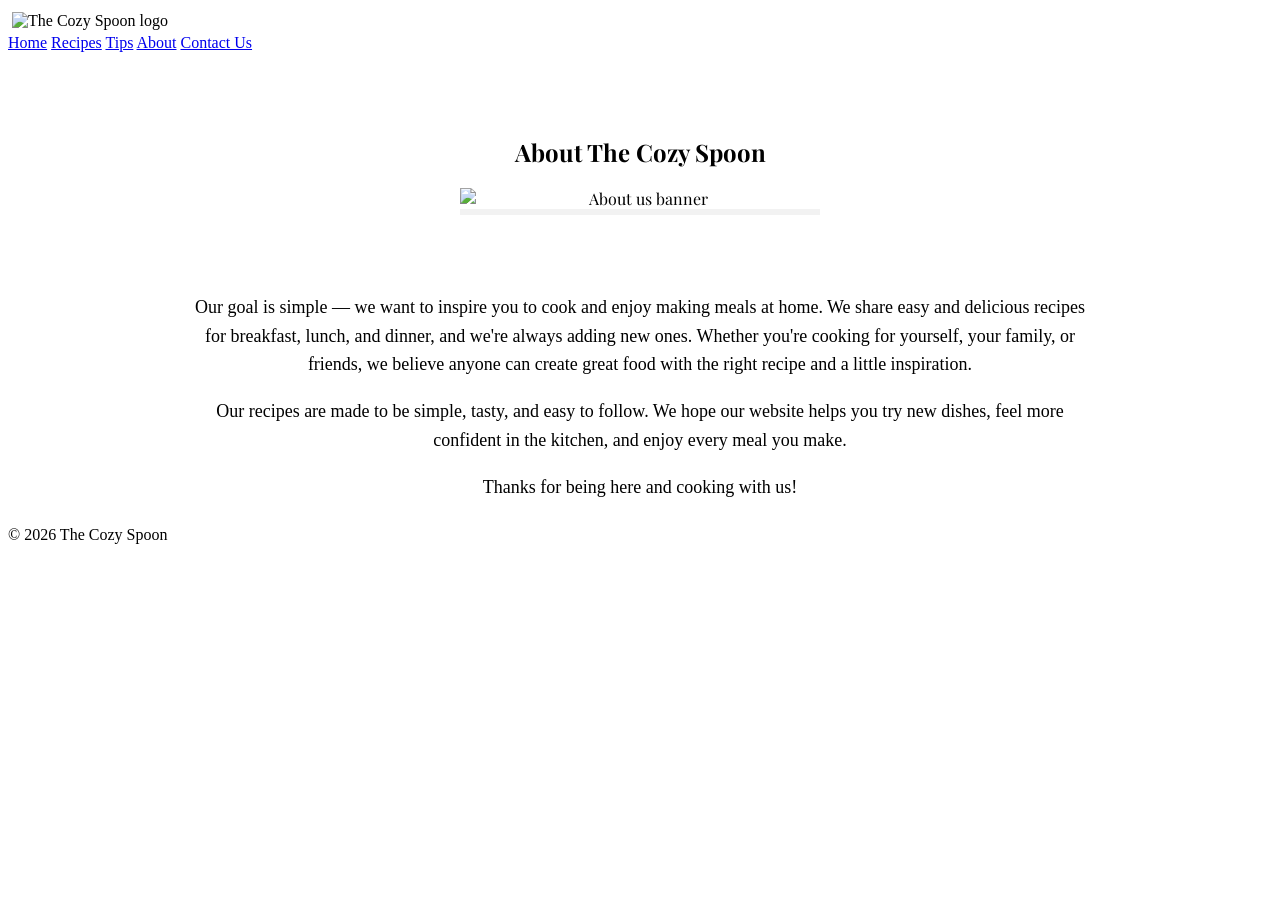
==== about.html @ 16680cb9 "Add files via upload" ====
<!doctype html>
<html lang="en">
<head>
  <meta charset="utf-8" />
  <meta name="viewport" content="width=device-width,initial-scale=1" />
  <title>About — The Cozy Spoon</title>

  <link rel="stylesheet" href="css/styles.css">
  <link href="https://fonts.googleapis.com/css2?family=Montserrat:wght@300;600&family=Playfair+Display:wght@400;700&display=swap" rel="stylesheet">

  <!-- INTERNAL CSS (page-specific styles) -->
  <style>
    .about-hero {
      padding: 36px;
      text-align:center;
      font-family:'Playfair Display', serif;
      border-radius:8px;
      background: linear-gradient(180deg, rgba(255,255,255,0.65), transparent);
      margin: 28px 0;
    }
    .about-body {
      max-width:900px;
      margin: 24px auto;
      font-size:18px;
      line-height:1.6;
      text-align:center;
    }
    .about-image {
      display:block;
      margin: 12px auto 20px auto;
      width:360px;
      height:auto;
      box-shadow: 0 6px 0 rgba(0,0,0,0.05);
    }

    @media (max-width:820px){
      .about-image { width:260px; }
      .about-body { padding:0 18px; font-size:16px; }
      .top-nav{ overflow-x:auto; white-space:nowrap; }
    }
  </style>
</head>
<body>
  <header class="site-header">
    <div class="header-inner container">
      <div class="logo-wrap">
        <!-- PICTURE 1: Logo (circular spoon logo) -->
        <img src="images/logo.png" alt="The Cozy Spoon logo" class="logo-img" style="border: 4px solid rgba(255,255,255,0.6);">
      </div>

      <nav class="top-nav" aria-label="Main navigation">
        <a href="index.html">Home</a>
        <a href="recipes.html">Recipes</a>
        <a href="tips.html">Tips</a>
        <a href="about.html">About</a>
        <a href="feedback.html">Contact Us</a>
      </nav>
    </div>
  </header>

  <main class="container">
    <section class="about-hero">
      <h1>About The Cozy Spoon</h1>
      <!-- PICTURE 9: About banner image with text "ABOUT US" -->
      <img src="images/about-banner.jpg" alt="About us banner" class="about-image">
    </section>

    <section class="about-body">
      <p>Our goal is simple — we want to inspire you to cook and enjoy making meals at home. We share easy and delicious recipes for breakfast, lunch, and dinner, and we're always adding new ones. Whether you're cooking for yourself, your family, or friends, we believe anyone can create great food with the right recipe and a little inspiration.</p>

      <p>Our recipes are made to be simple, tasty, and easy to follow. We hope our website helps you try new dishes, feel more confident in the kitchen, and enjoy every meal you make.</p>

      <p>Thanks for being here and cooking with us!</p>
    </section>
  </main>

  <footer class="site-footer">
    <div class="container">© <span id="year-about"></span> The Cozy Spoon</div>
  </footer>

  <script> document.getElementById('year-about').textContent = new Date().getFullYear(); </script>
</body>
</html>
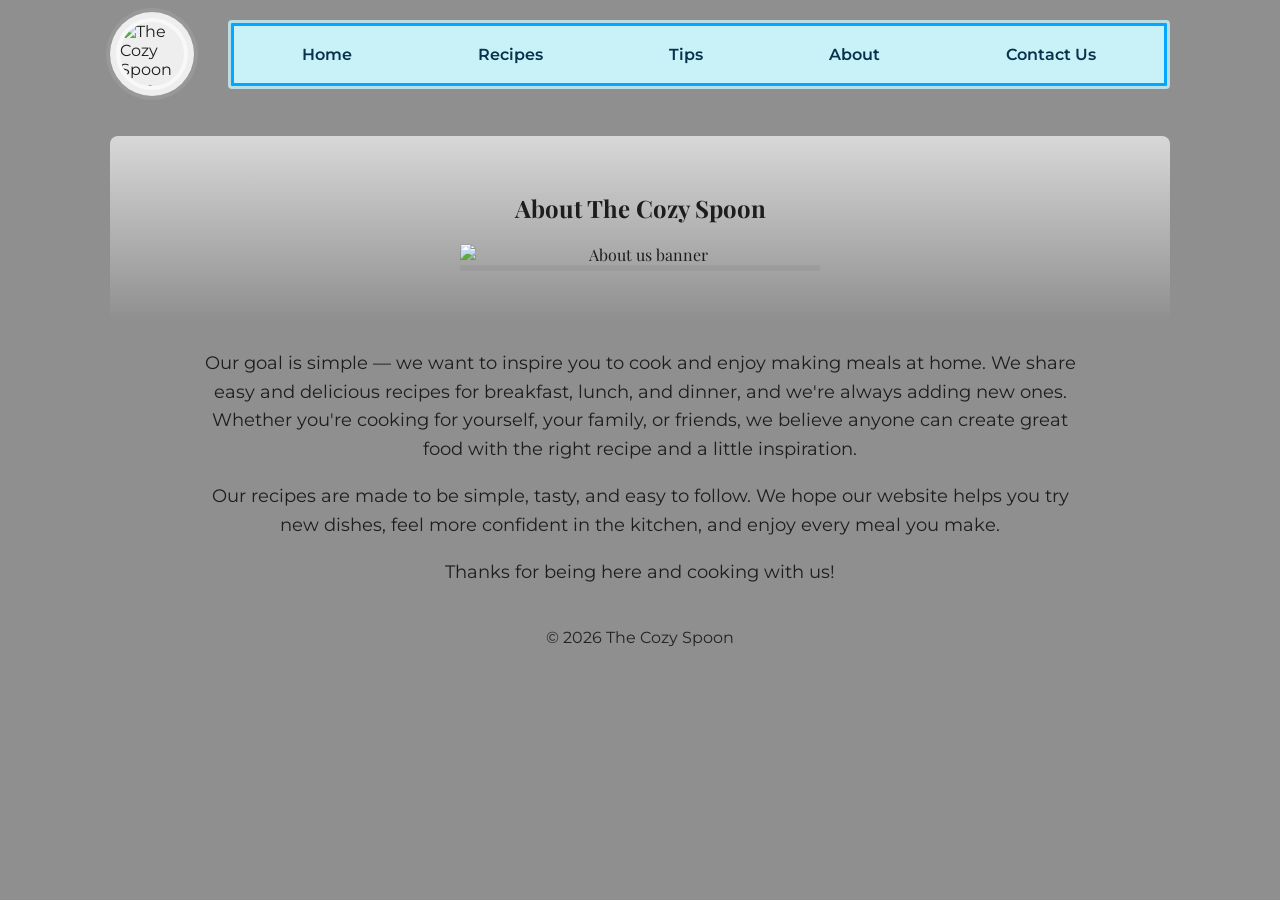
==== commit 752c5f35: "Update about.html" ====
--- a/about.html
+++ b/about.html
@@ -5,7 +5,7 @@
   <meta name="viewport" content="width=device-width,initial-scale=1" />
   <title>About — The Cozy Spoon</title>
 
-  <link rel="stylesheet" href="css/styles.css">
+  <link rel="stylesheet" href="styles.css">
   <link href="https://fonts.googleapis.com/css2?family=Montserrat:wght@300;600&family=Playfair+Display:wght@400;700&display=swap" rel="stylesheet">
 
   <!-- INTERNAL CSS (page-specific styles) -->
@@ -80,4 +80,5 @@
 
   <script> document.getElementById('year-about').textContent = new Date().getFullYear(); </script>
 </body>
-</html>+
+</html>
--- a/styles.css
+++ b/styles.css
@@ -0,0 +1,310 @@
+/* css/styles.css - external stylesheet (copy entire file) */
+
+:root{
+  --max-width:1100px;
+  --nav-bg:#c9f2f8;
+  --nav-outline:#05a6ff;
+  --accent:#1565c0;
+  --page-bg:#8f8f8f;
+  --muted:#1d1d1d;
+}
+
+/* basic reset */
+*{box-sizing:border-box}
+html,body{height:100%}
+body{
+  margin:0;
+  background:var(--page-bg);
+  font-family: 'Montserrat', system-ui, -apple-system, "Segoe UI", Roboto, Arial;
+  color:var(--muted);
+  -webkit-font-smoothing:antialiased;
+}
+
+/* container width */
+.container{
+  max-width:var(--max-width);
+  margin:0 auto;
+  padding:0 20px;
+}
+
+/* header / nav */
+.site-header{
+  padding:12px 0;
+  position:relative;
+}
+
+/* header row layout */
+.header-inner{
+  display:flex;
+  align-items:center;
+  gap:16px;
+}
+
+/* circular logo area */
+.logo-wrap{
+  width:84px;
+  height:84px;
+  border-radius:50%;
+  background:rgba(255,255,255,0.85);
+  display:flex;
+  align-items:center;
+  justify-content:center;
+  margin-right:10px;
+  box-shadow: 0 0 0 4px rgba(255,255,255,0.08);
+  position:relative;
+  z-index:5;
+}
+.logo-img{
+  width:72px;
+  height:72px;
+  object-fit:cover;
+  border-radius:50%;
+  display:block;
+}
+
+/* top nav bar look */
+.top-nav{
+  flex:1;
+  margin-left: 8px;
+  background:var(--nav-bg);
+  border:3px solid rgba(0,0,0,0.08);
+  box-shadow: 0 0 0 3px var(--nav-outline) inset;
+  display:flex;
+  justify-content:space-around;
+  align-items:center;
+  padding:14px 8px;
+  border-radius: 4px;
+  min-width: 0;
+  z-index:1;
+}
+.top-nav a{
+  text-decoration:none;
+  color:#08314b;
+  font-weight:600;
+  padding:8px 12px;
+}
+
+/* hero title (uses Playfair in pages that loaded it) */
+.hero{
+  padding:56px 0 12px;
+  text-align:center;
+}
+.hero-title{
+  font-family:'Playfair Display', serif;
+  font-weight:400;
+  font-size:30px;
+  color:#1f1f1f;
+  margin:0;
+  letter-spacing:0.5px;
+}
+.lead{
+  max-width:760px;
+  margin:12px auto 0 auto;
+  color:#222;
+}
+
+/* Featured CTA button (recipes page) */
+.featured-cta{
+  display:inline-block;
+  margin:26px auto 6px auto;
+  padding:12px 28px;
+  background:var(--nav-bg);
+  border-radius:4px;
+  box-shadow: 0 2px 0 rgba(0,0,0,0.06);
+  font-weight:600;
+}
+
+/* cards layout on home */
+.cards{
+  display:flex;
+  justify-content:space-between;
+  align-items:flex-start;
+  gap:32px;
+  margin:36px 0 110px;
+  flex-wrap:wrap;
+}
+
+/* card */
+.card{
+  width:30%;
+  min-width:240px;
+  position:relative;
+  display:flex;
+  flex-direction:column;
+  align-items:center;
+  background:transparent;
+}
+
+/* offset rectangle creating tile shadow effect */
+.card-offset{
+  position:absolute;
+  width:100%;
+  height:100%;
+  background:#e3e3e3;
+  left:18px;
+  top:18px;
+  border-radius:2px;
+  z-index:0;
+}
+
+/* image sits above offset */
+.card img{
+  width:100%;
+  height:200px;
+  object-fit:cover;
+  box-shadow: 0 8px 0 rgba(0,0,0,0.05);
+  z-index:2;
+  position:relative;
+  background:white;
+  padding:8px;
+}
+
+/* emphasized center card */
+.card-center img{
+  height:240px;
+  transform: translateY(-10px);
+}
+
+/* fig caption */
+.card figcaption{
+  margin-top:18px;
+  text-align:center;
+  color:#1d1d1d;
+  font-size:16px;
+  z-index:3;
+}
+
+/* recipe features */
+.featured-cards{
+  display:flex;
+  justify-content:space-between;
+  gap:40px;
+  margin:46px 0 120px;
+  flex-wrap:wrap;
+}
+.feature{
+  width:48%;
+}
+.feature-image-wrap{
+  position:relative;
+  width:100%;
+  max-width:420px;
+  height:190px;
+  margin-top:10px;
+}
+.feature-offset{
+  position:absolute;
+  width:90%;
+  height:80%;
+  left:18px;
+  top:18px;
+  background:#e6e6e6;
+  z-index:0;
+}
+.feature-image-wrap img{
+  width:100%;
+  height:100%;
+  object-fit:cover;
+  position:relative;
+  z-index:2;
+  padding:8px;
+  background:white;
+}
+
+/* tips grid */
+.tips-grid{
+  display:flex;
+  justify-content:space-between;
+  gap:40px;
+  margin:36px 0 110px;
+  flex-wrap:wrap;
+}
+.tip{
+  width:48%;
+}
+.tip-box{
+  position:relative;
+  width:100%;
+  height:300px;
+  margin-bottom:8px;
+}
+.tip-offset{
+  position:absolute;
+  width:70%;
+  height:70%;
+  left:18px;
+  top:18px;
+  background:#e6e6e6;
+  z-index:0;
+}
+.tip-box img{
+  width:100%;
+  height:100%;
+  object-fit:cover;
+  z-index:2;
+  position:relative;
+  padding:8px;
+  background:white;
+}
+
+/* feedback form */
+.feedback-hero{
+  padding:40px 0 80px;
+  text-align:center;
+}
+.feedback-form{
+  max-width:560px;
+  margin:20px auto 40px;
+  display:flex;
+  flex-direction:column;
+  gap:16px;
+  align-items:flex-start;
+}
+.feedback-form label{
+  display:flex;
+  gap:12px;
+  align-items:center;
+  width:100%;
+  justify-content:flex-start;
+}
+.form-label{
+  width:120px;
+  text-align:right;
+  font-weight:600;
+}
+.form-input, .form-textarea{
+  flex:1;
+  padding:8px 10px;
+  border:1px solid #ddd;
+  background:white;
+  min-height:36px;
+}
+.form-textarea{ resize:vertical; }
+
+/* button */
+.btn-primary{
+  background:var(--nav-bg);
+  border:none;
+  padding:10px 18px;
+  border-radius:4px;
+  cursor:pointer;
+  font-weight:700;
+}
+
+/* footer */
+.site-footer{
+  text-align:center;
+  padding:18px 0;
+  color:#222;
+}
+
+/* smaller screens */
+@media (max-width:900px){
+  .cards{flex-direction:column; align-items:center; gap:36px;}
+  .card{width:70%}
+  .featured-cards{flex-direction:column}
+  .feature{width:100%}
+  .tips-grid{flex-direction:column}
+  .tip{width:100%}
+  .top-nav{overflow-x:auto; white-space:nowrap}
+}
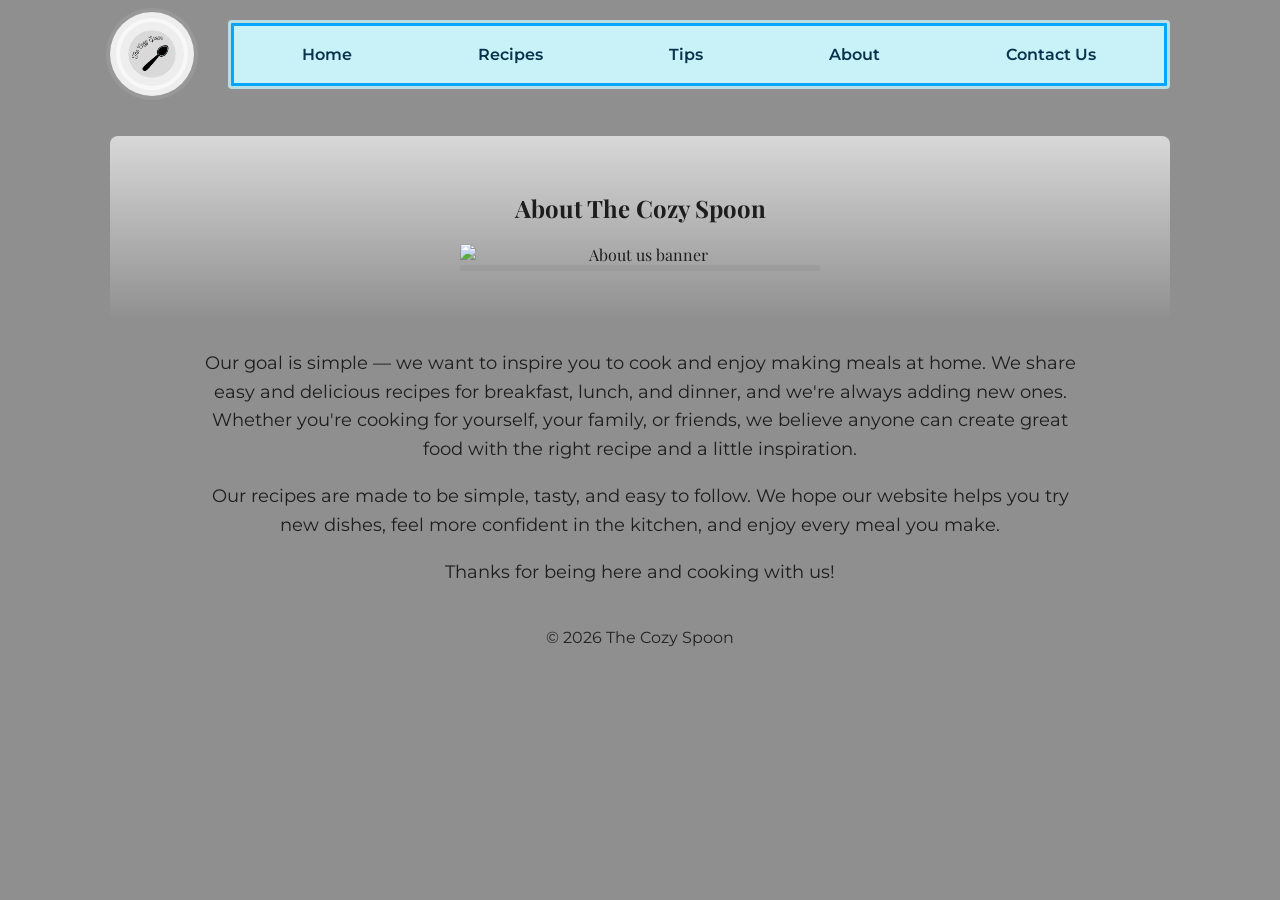
==== commit 872372f1: "Update about.html" ====
--- a/about.html
+++ b/about.html
@@ -45,7 +45,7 @@
     <div class="header-inner container">
       <div class="logo-wrap">
         <!-- PICTURE 1: Logo (circular spoon logo) -->
-        <img src="images/logo.png" alt="The Cozy Spoon logo" class="logo-img" style="border: 4px solid rgba(255,255,255,0.6);">
+        <img src="logo.png" alt="The Cozy Spoon logo" class="logo-img" style="border: 4px solid rgba(255,255,255,0.6);">
       </div>
 
       <nav class="top-nav" aria-label="Main navigation">
@@ -62,7 +62,7 @@
     <section class="about-hero">
       <h1>About The Cozy Spoon</h1>
       <!-- PICTURE 9: About banner image with text "ABOUT US" -->
-      <img src="images/about-banner.jpg" alt="About us banner" class="about-image">
+      <img src="about-banner.jpg" alt="About us banner" class="about-image">
     </section>
 
     <section class="about-body">
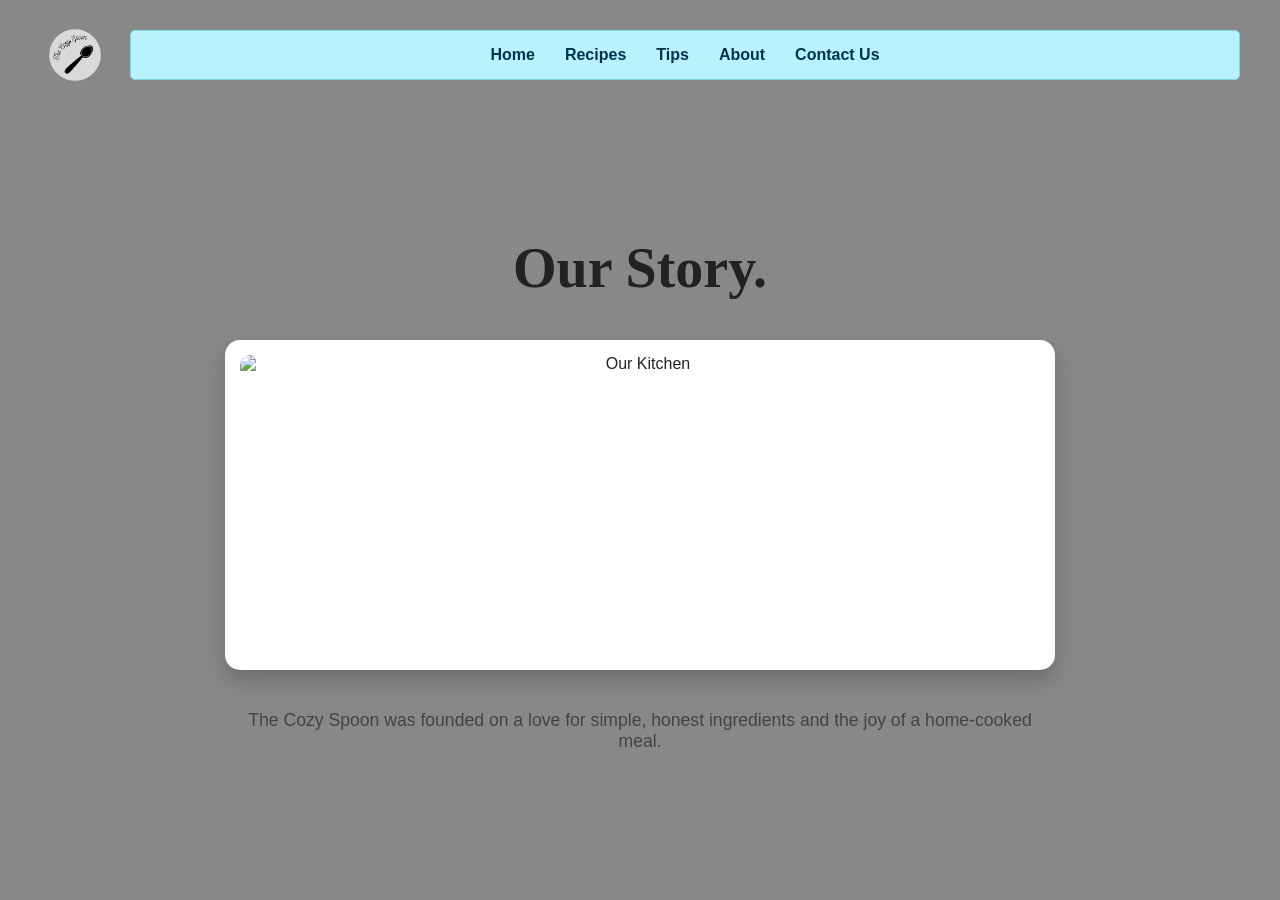
==== commit 74260993: "Update about.html" ====
--- a/about.html
+++ b/about.html
@@ -4,51 +4,14 @@
   <meta charset="utf-8" />
   <meta name="viewport" content="width=device-width,initial-scale=1" />
   <title>About — The Cozy Spoon</title>
-
   <link rel="stylesheet" href="styles.css">
-  <link href="https://fonts.googleapis.com/css2?family=Montserrat:wght@300;600&family=Playfair+Display:wght@400;700&display=swap" rel="stylesheet">
-
-  <!-- INTERNAL CSS (page-specific styles) -->
-  <style>
-    .about-hero {
-      padding: 36px;
-      text-align:center;
-      font-family:'Playfair Display', serif;
-      border-radius:8px;
-      background: linear-gradient(180deg, rgba(255,255,255,0.65), transparent);
-      margin: 28px 0;
-    }
-    .about-body {
-      max-width:900px;
-      margin: 24px auto;
-      font-size:18px;
-      line-height:1.6;
-      text-align:center;
-    }
-    .about-image {
-      display:block;
-      margin: 12px auto 20px auto;
-      width:360px;
-      height:auto;
-      box-shadow: 0 6px 0 rgba(0,0,0,0.05);
-    }
-
-    @media (max-width:820px){
-      .about-image { width:260px; }
-      .about-body { padding:0 18px; font-size:16px; }
-      .top-nav{ overflow-x:auto; white-space:nowrap; }
-    }
-  </style>
 </head>
 <body>
+
   <header class="site-header">
-    <div class="header-inner container">
-      <div class="logo-wrap">
-        <!-- PICTURE 1: Logo (circular spoon logo) -->
-        <img src="logo.png" alt="The Cozy Spoon logo" class="logo-img" style="border: 4px solid rgba(255,255,255,0.6);">
-      </div>
-
-      <nav class="top-nav" aria-label="Main navigation">
+    <div class="container nav-wrapper">
+      <img src="logo.png" alt="Logo" class="mini-logo">
+      <nav class="blue-nav">
         <a href="index.html">Home</a>
         <a href="recipes.html">Recipes</a>
         <a href="tips.html">Tips</a>
@@ -59,26 +22,14 @@
   </header>
 
   <main class="container">
-    <section class="about-hero">
-      <h1>About The Cozy Spoon</h1>
-      <!-- PICTURE 9: About banner image with text "ABOUT US" -->
-      <img src="about-banner.jpg" alt="About us banner" class="about-image">
-    </section>
-
-    <section class="about-body">
-      <p>Our goal is simple — we want to inspire you to cook and enjoy making meals at home. We share easy and delicious recipes for breakfast, lunch, and dinner, and we're always adding new ones. Whether you're cooking for yourself, your family, or friends, we believe anyone can create great food with the right recipe and a little inspiration.</p>
-
-      <p>Our recipes are made to be simple, tasty, and easy to follow. We hope our website helps you try new dishes, feel more confident in the kitchen, and enjoy every meal you make.</p>
-
-      <p>Thanks for being here and cooking with us!</p>
+    <section class="hero-section">
+      <h1 class="hero-main-title">Our Story.</h1>
+      <div class="image-box" style="max-width: 800px; margin: 40px auto;">
+          <img src="kitchen.jpg" alt="Our Kitchen">
+      </div>
+      <p class="hero-subtext">The Cozy Spoon was founded on a love for simple, honest ingredients and the joy of a home-cooked meal.</p>
     </section>
   </main>
 
-  <footer class="site-footer">
-    <div class="container">© <span id="year-about"></span> The Cozy Spoon</div>
-  </footer>
-
-  <script> document.getElementById('year-about').textContent = new Date().getFullYear(); </script>
 </body>
-
 </html>
--- a/styles.css
+++ b/styles.css
@@ -1,310 +1,105 @@
-/* css/styles.css - external stylesheet (copy entire file) */
-
-:root{
-  --max-width:1100px;
-  --nav-bg:#c9f2f8;
-  --nav-outline:#05a6ff;
-  --accent:#1565c0;
-  --page-bg:#8f8f8f;
-  --muted:#1d1d1d;
+/* General Setup */
+body {
+    margin: 0;
+    padding: 0;
+    font-family: 'Montserrat', sans-serif;
+    background-color: #888; /* Matches the gray background in your screen */
+    color: #222;
 }
 
-/* basic reset */
-*{box-sizing:border-box}
-html,body{height:100%}
-body{
-  margin:0;
-  background:var(--page-bg);
-  font-family: 'Montserrat', system-ui, -apple-system, "Segoe UI", Roboto, Arial;
-  color:var(--muted);
-  -webkit-font-smoothing:antialiased;
+.container {
+    max-width: 1200px;
+    margin: 0 auto;
+    padding: 20px;
 }
 
-/* container width */
-.container{
-  max-width:var(--max-width);
-  margin:0 auto;
-  padding:0 20px;
+/* Header & Blue Nav */
+.nav-wrapper {
+    display: flex;
+    align-items: center;
+    padding: 20px 0;
 }
 
-/* header / nav */
-.site-header{
-  padding:12px 0;
-  position:relative;
+.mini-logo {
+    height: 70px;
+    border-radius: 50%;
+    margin-right: 20px;
 }
 
-/* header row layout */
-.header-inner{
-  display:flex;
-  align-items:center;
-  gap:16px;
+.blue-nav {
+    background-color: #b9f2ff; /* That light blue color */
+    flex-grow: 1;
+    display: flex;
+    justify-content: center;
+    padding: 15px;
+    border-radius: 5px;
+    border: 1px solid #7ed6eb;
 }
 
-/* circular logo area */
-.logo-wrap{
-  width:84px;
-  height:84px;
-  border-radius:50%;
-  background:rgba(255,255,255,0.85);
-  display:flex;
-  align-items:center;
-  justify-content:center;
-  margin-right:10px;
-  box-shadow: 0 0 0 4px rgba(255,255,255,0.08);
-  position:relative;
-  z-index:5;
-}
-.logo-img{
-  width:72px;
-  height:72px;
-  object-fit:cover;
-  border-radius:50%;
-  display:block;
+.blue-nav a {
+    margin: 0 15px;
+    text-decoration: none;
+    color: #00334e;
+    font-weight: 600;
 }
 
-/* top nav bar look */
-.top-nav{
-  flex:1;
-  margin-left: 8px;
-  background:var(--nav-bg);
-  border:3px solid rgba(0,0,0,0.08);
-  box-shadow: 0 0 0 3px var(--nav-outline) inset;
-  display:flex;
-  justify-content:space-around;
-  align-items:center;
-  padding:14px 8px;
-  border-radius: 4px;
-  min-width: 0;
-  z-index:1;
-}
-.top-nav a{
-  text-decoration:none;
-  color:#08314b;
-  font-weight:600;
-  padding:8px 12px;
+/* Hero Text Area */
+.hero-section {
+    text-align: center;
+    padding: 60px 20px;
 }
 
-/* hero title (uses Playfair in pages that loaded it) */
-.hero{
-  padding:56px 0 12px;
-  text-align:center;
-}
-.hero-title{
-  font-family:'Playfair Display', serif;
-  font-weight:400;
-  font-size:30px;
-  color:#1f1f1f;
-  margin:0;
-  letter-spacing:0.5px;
-}
-.lead{
-  max-width:760px;
-  margin:12px auto 0 auto;
-  color:#222;
+.hero-main-title {
+    font-family: 'Playfair Display', serif;
+    font-size: 3.5rem;
+    margin-bottom: 10px;
 }
 
-/* Featured CTA button (recipes page) */
-.featured-cta{
-  display:inline-block;
-  margin:26px auto 6px auto;
-  padding:12px 28px;
-  background:var(--nav-bg);
-  border-radius:4px;
-  box-shadow: 0 2px 0 rgba(0,0,0,0.06);
-  font-weight:600;
+.hero-subtext {
+    font-size: 1.1rem;
+    color: #444;
+    max-width: 800px;
+    margin: 0 auto 30px;
 }
 
-/* cards layout on home */
-.cards{
-  display:flex;
-  justify-content:space-between;
-  align-items:flex-start;
-  gap:32px;
-  margin:36px 0 110px;
-  flex-wrap:wrap;
+.featured-btn {
+    background: white;
+    border: none;
+    padding: 12px 30px;
+    border-radius: 8px;
+    font-weight: 600;
+    box-shadow: 0 4px 6px rgba(0,0,0,0.1);
+    cursor: pointer;
 }
 
-/* card */
-.card{
-  width:30%;
-  min-width:240px;
-  position:relative;
-  display:flex;
-  flex-direction:column;
-  align-items:center;
-  background:transparent;
+/* The Recipe Grid & Images */
+.recipe-grid {
+    display: grid;
+    grid-template-columns: repeat(auto-fit, minmax(350px, 1fr));
+    gap: 40px;
+    padding-top: 40px;
 }
 
-/* offset rectangle creating tile shadow effect */
-.card-offset{
-  position:absolute;
-  width:100%;
-  height:100%;
-  background:#e3e3e3;
-  left:18px;
-  top:18px;
-  border-radius:2px;
-  z-index:0;
+.recipe-item {
+    text-align: center;
 }
 
-/* image sits above offset */
-.card img{
-  width:100%;
-  height:200px;
-  object-fit:cover;
-  box-shadow: 0 8px 0 rgba(0,0,0,0.05);
-  z-index:2;
-  position:relative;
-  background:white;
-  padding:8px;
+.recipe-item h3 {
+    font-size: 1.2rem;
+    margin-bottom: 15px;
 }
 
-/* emphasized center card */
-.card-center img{
-  height:240px;
-  transform: translateY(-10px);
+.image-box {
+    background: white;
+    padding: 15px;
+    border-radius: 15px; /* Rounded white border look */
+    box-shadow: 0 10px 20px rgba(0,0,0,0.2);
 }
 
-/* fig caption */
-.card figcaption{
-  margin-top:18px;
-  text-align:center;
-  color:#1d1d1d;
-  font-size:16px;
-  z-index:3;
+.image-box img {
+    width: 100%;
+    height: 300px;
+    object-fit: cover;
+    border-radius: 10px;
+    display: block;
 }
-
-/* recipe features */
-.featured-cards{
-  display:flex;
-  justify-content:space-between;
-  gap:40px;
-  margin:46px 0 120px;
-  flex-wrap:wrap;
-}
-.feature{
-  width:48%;
-}
-.feature-image-wrap{
-  position:relative;
-  width:100%;
-  max-width:420px;
-  height:190px;
-  margin-top:10px;
-}
-.feature-offset{
-  position:absolute;
-  width:90%;
-  height:80%;
-  left:18px;
-  top:18px;
-  background:#e6e6e6;
-  z-index:0;
-}
-.feature-image-wrap img{
-  width:100%;
-  height:100%;
-  object-fit:cover;
-  position:relative;
-  z-index:2;
-  padding:8px;
-  background:white;
-}
-
-/* tips grid */
-.tips-grid{
-  display:flex;
-  justify-content:space-between;
-  gap:40px;
-  margin:36px 0 110px;
-  flex-wrap:wrap;
-}
-.tip{
-  width:48%;
-}
-.tip-box{
-  position:relative;
-  width:100%;
-  height:300px;
-  margin-bottom:8px;
-}
-.tip-offset{
-  position:absolute;
-  width:70%;
-  height:70%;
-  left:18px;
-  top:18px;
-  background:#e6e6e6;
-  z-index:0;
-}
-.tip-box img{
-  width:100%;
-  height:100%;
-  object-fit:cover;
-  z-index:2;
-  position:relative;
-  padding:8px;
-  background:white;
-}
-
-/* feedback form */
-.feedback-hero{
-  padding:40px 0 80px;
-  text-align:center;
-}
-.feedback-form{
-  max-width:560px;
-  margin:20px auto 40px;
-  display:flex;
-  flex-direction:column;
-  gap:16px;
-  align-items:flex-start;
-}
-.feedback-form label{
-  display:flex;
-  gap:12px;
-  align-items:center;
-  width:100%;
-  justify-content:flex-start;
-}
-.form-label{
-  width:120px;
-  text-align:right;
-  font-weight:600;
-}
-.form-input, .form-textarea{
-  flex:1;
-  padding:8px 10px;
-  border:1px solid #ddd;
-  background:white;
-  min-height:36px;
-}
-.form-textarea{ resize:vertical; }
-
-/* button */
-.btn-primary{
-  background:var(--nav-bg);
-  border:none;
-  padding:10px 18px;
-  border-radius:4px;
-  cursor:pointer;
-  font-weight:700;
-}
-
-/* footer */
-.site-footer{
-  text-align:center;
-  padding:18px 0;
-  color:#222;
-}
-
-/* smaller screens */
-@media (max-width:900px){
-  .cards{flex-direction:column; align-items:center; gap:36px;}
-  .card{width:70%}
-  .featured-cards{flex-direction:column}
-  .feature{width:100%}
-  .tips-grid{flex-direction:column}
-  .tip{width:100%}
-  .top-nav{overflow-x:auto; white-space:nowrap}
-}
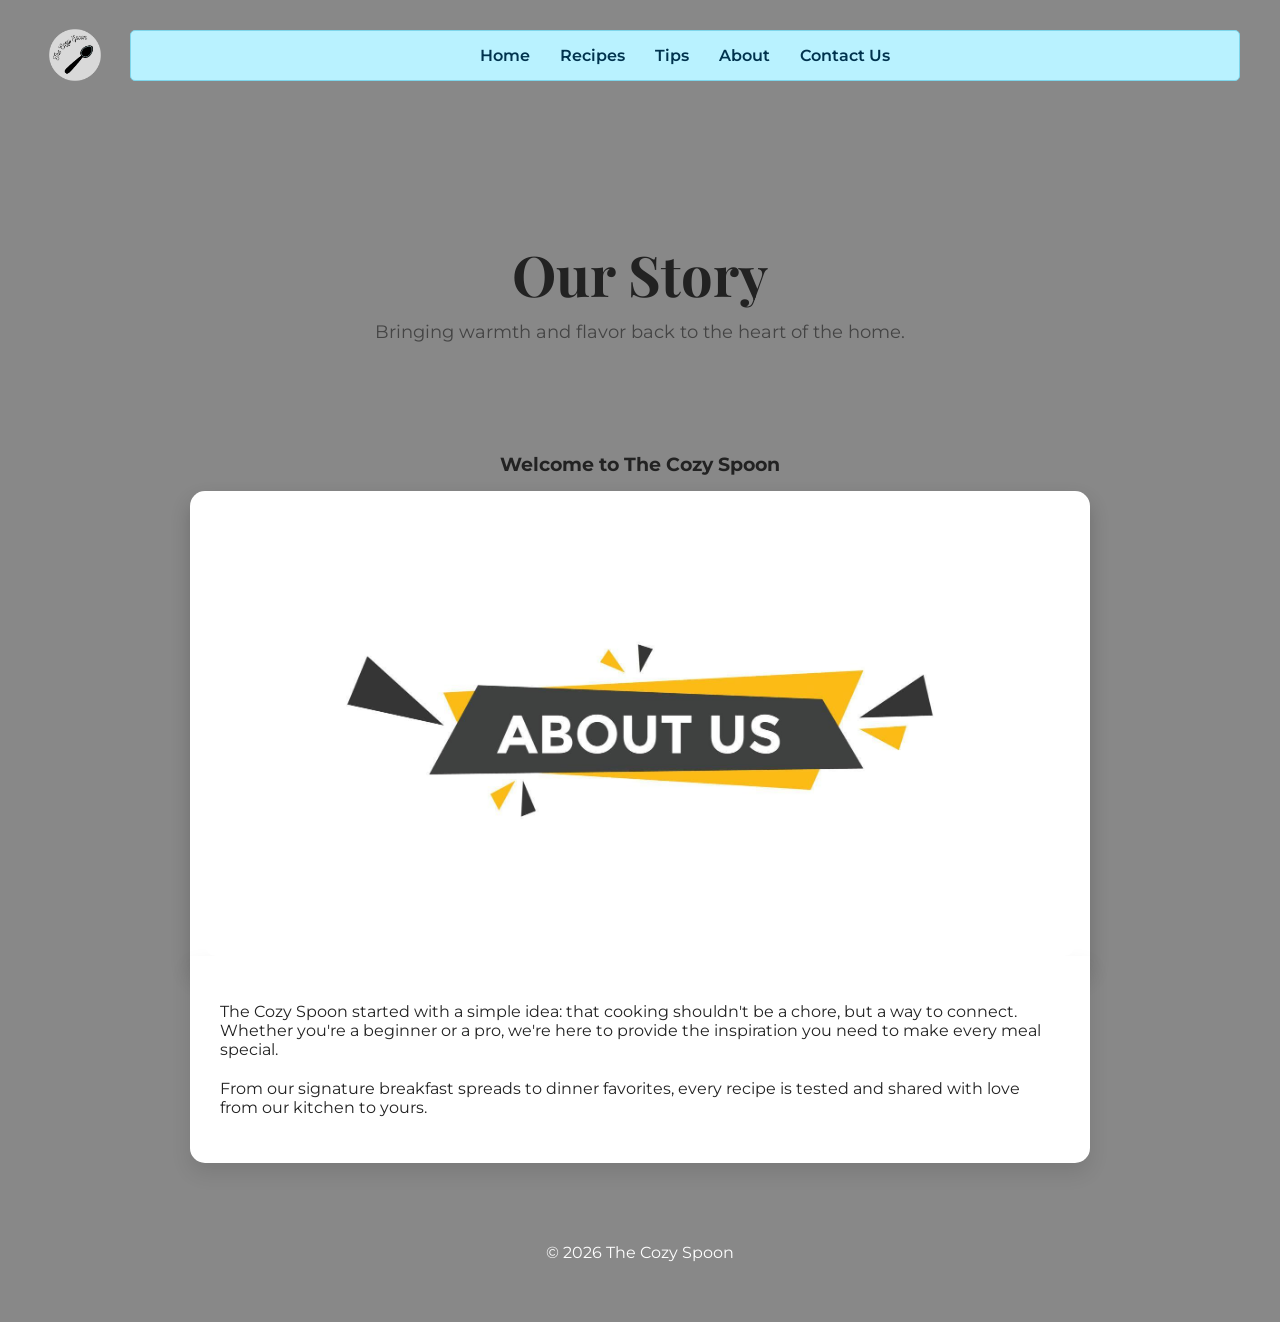
==== commit 359b1bee: "Update about.html" ====
--- a/about.html
+++ b/about.html
@@ -3,8 +3,9 @@
 <head>
   <meta charset="utf-8" />
   <meta name="viewport" content="width=device-width,initial-scale=1" />
-  <title>About — The Cozy Spoon</title>
+  <title>About Us — The Cozy Spoon</title>
   <link rel="stylesheet" href="styles.css">
+  <link href="https://fonts.googleapis.com/css2?family=Montserrat:wght@400;600&family=Playfair+Display:wght@700&display=swap" rel="stylesheet">
 </head>
 <body>
 
@@ -23,13 +24,27 @@
 
   <main class="container">
     <section class="hero-section">
-      <h1 class="hero-main-title">Our Story.</h1>
-      <div class="image-box" style="max-width: 800px; margin: 40px auto;">
-          <img src="kitchen.jpg" alt="Our Kitchen">
+      <h1 class="hero-main-title">Our Story</h1>
+      <p class="hero-subtext">Bringing warmth and flavor back to the heart of the home.</p>
+    </section>
+
+    <div class="about-content" style="max-width: 900px; margin: 0 auto;">
+      <div class="recipe-item">
+        <h3>Welcome to The Cozy Spoon</h3>
+        <div class="image-box">
+          <img src="about-banner.jpg" alt="The Cozy Spoon Kitchen" style="height: 450px;">
+        </div>
+        <div style="background: white; padding: 30px; border-radius: 0 0 15px 15px; margin-top: -15px; text-align: left; box-shadow: 0 10px 20px rgba(0,0,0,0.1);">
+          <p style="margin-bottom: 20px;">The Cozy Spoon started with a simple idea: that cooking shouldn't be a chore, but a way to connect. Whether you're a beginner or a pro, we're here to provide the inspiration you need to make every meal special.</p>
+          <p>From our signature breakfast spreads to dinner favorites, every recipe is tested and shared with love from our kitchen to yours.</p>
+        </div>
       </div>
-      <p class="hero-subtext">The Cozy Spoon was founded on a love for simple, honest ingredients and the joy of a home-cooked meal.</p>
-    </section>
+    </div>
   </main>
+
+  <footer style="text-align:center; padding: 60px 0; color: white;">
+    © 2026 The Cozy Spoon
+  </footer>
 
 </body>
 </html>
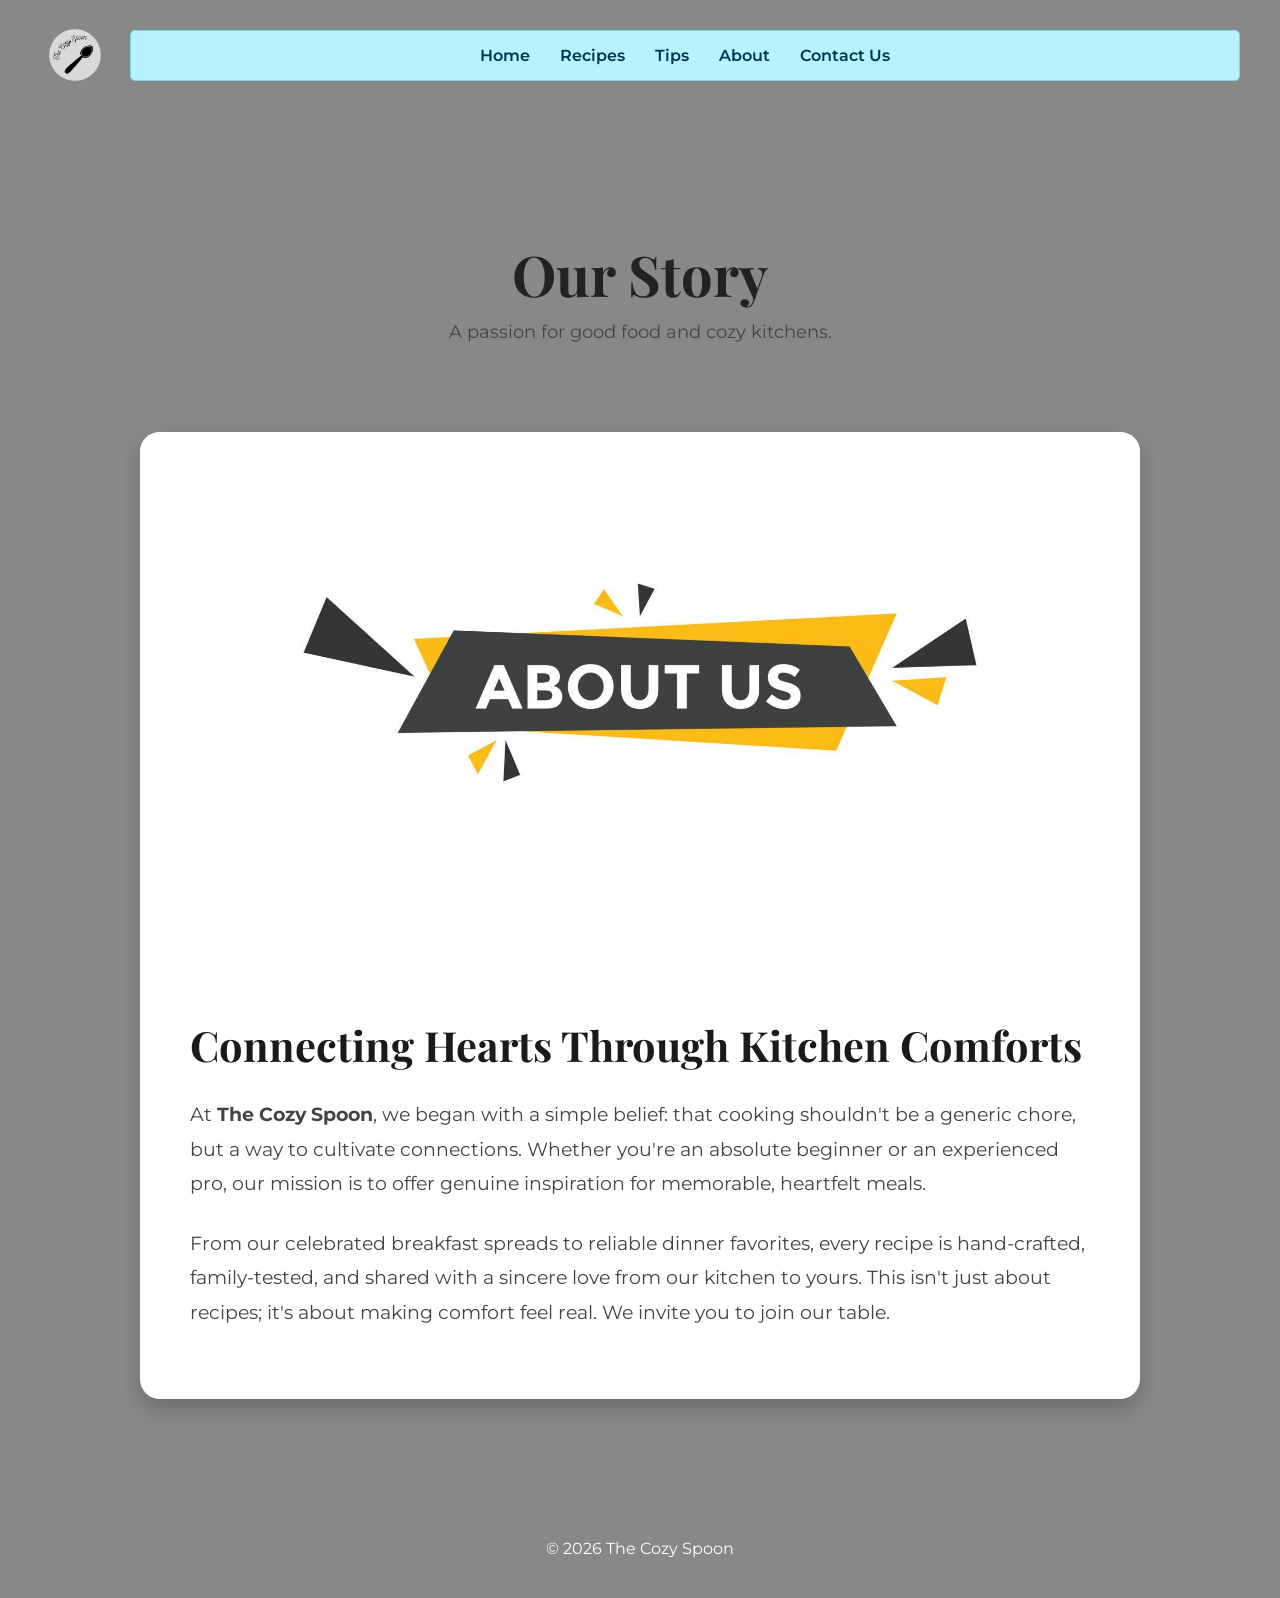
==== commit 606b316b: "Update about.html" ====
--- a/about.html
+++ b/about.html
@@ -25,24 +25,33 @@
   <main class="container">
     <section class="hero-section">
       <h1 class="hero-main-title">Our Story</h1>
-      <p class="hero-subtext">Bringing warmth and flavor back to the heart of the home.</p>
+      <p class="hero-subtext">A passion for good food and cozy kitchens.</p>
     </section>
 
-    <div class="about-content" style="max-width: 900px; margin: 0 auto;">
-      <div class="recipe-item">
-        <h3>Welcome to The Cozy Spoon</h3>
-        <div class="image-box">
-          <img src="about-banner.jpg" alt="The Cozy Spoon Kitchen" style="height: 450px;">
-        </div>
-        <div style="background: white; padding: 30px; border-radius: 0 0 15px 15px; margin-top: -15px; text-align: left; box-shadow: 0 10px 20px rgba(0,0,0,0.1);">
-          <p style="margin-bottom: 20px;">The Cozy Spoon started with a simple idea: that cooking shouldn't be a chore, but a way to connect. Whether you're a beginner or a pro, we're here to provide the inspiration you need to make every meal special.</p>
-          <p>From our signature breakfast spreads to dinner favorites, every recipe is tested and shared with love from our kitchen to yours.</p>
+    <div class="about-card-container" style="max-width: 1000px; margin: 0 auto 80px;">
+      <div class="image-box" style="padding: 0; overflow: hidden; border-radius: 20px; background: white;">
+        
+        <img src="about-banner.jpg" alt="About Us Banner" style="width: 100%; height: 500px; object-fit: cover; display: block;">
+        
+        <div style="padding: 50px; text-align: left;">
+          <h2 style="font-family: 'Playfair Display', serif; font-size: 2.6rem; margin-bottom: 25px; color: #1a1a1a;">
+            Connecting Hearts Through Kitchen Comforts
+          </h2>
+          
+          <div style="font-size: 1.2rem; line-height: 1.8; color: #444;">
+            <p style="margin-bottom: 25px;">
+              At <strong>The Cozy Spoon</strong>, we began with a simple belief: that cooking shouldn't be a generic chore, but a way to cultivate connections. Whether you're an absolute beginner or an experienced pro, our mission is to offer genuine inspiration for memorable, heartfelt meals.
+            </p>
+            <p>
+              From our celebrated breakfast spreads to reliable dinner favorites, every recipe is hand-crafted, family-tested, and shared with a sincere love from our kitchen to yours. This isn't just about recipes; it's about making comfort feel real. We invite you to join our table.
+            </p>
+          </div>
         </div>
       </div>
     </div>
   </main>
 
-  <footer style="text-align:center; padding: 60px 0; color: white;">
+  <footer style="text-align:center; padding: 40px; color: white;">
     © 2026 The Cozy Spoon
   </footer>
 
